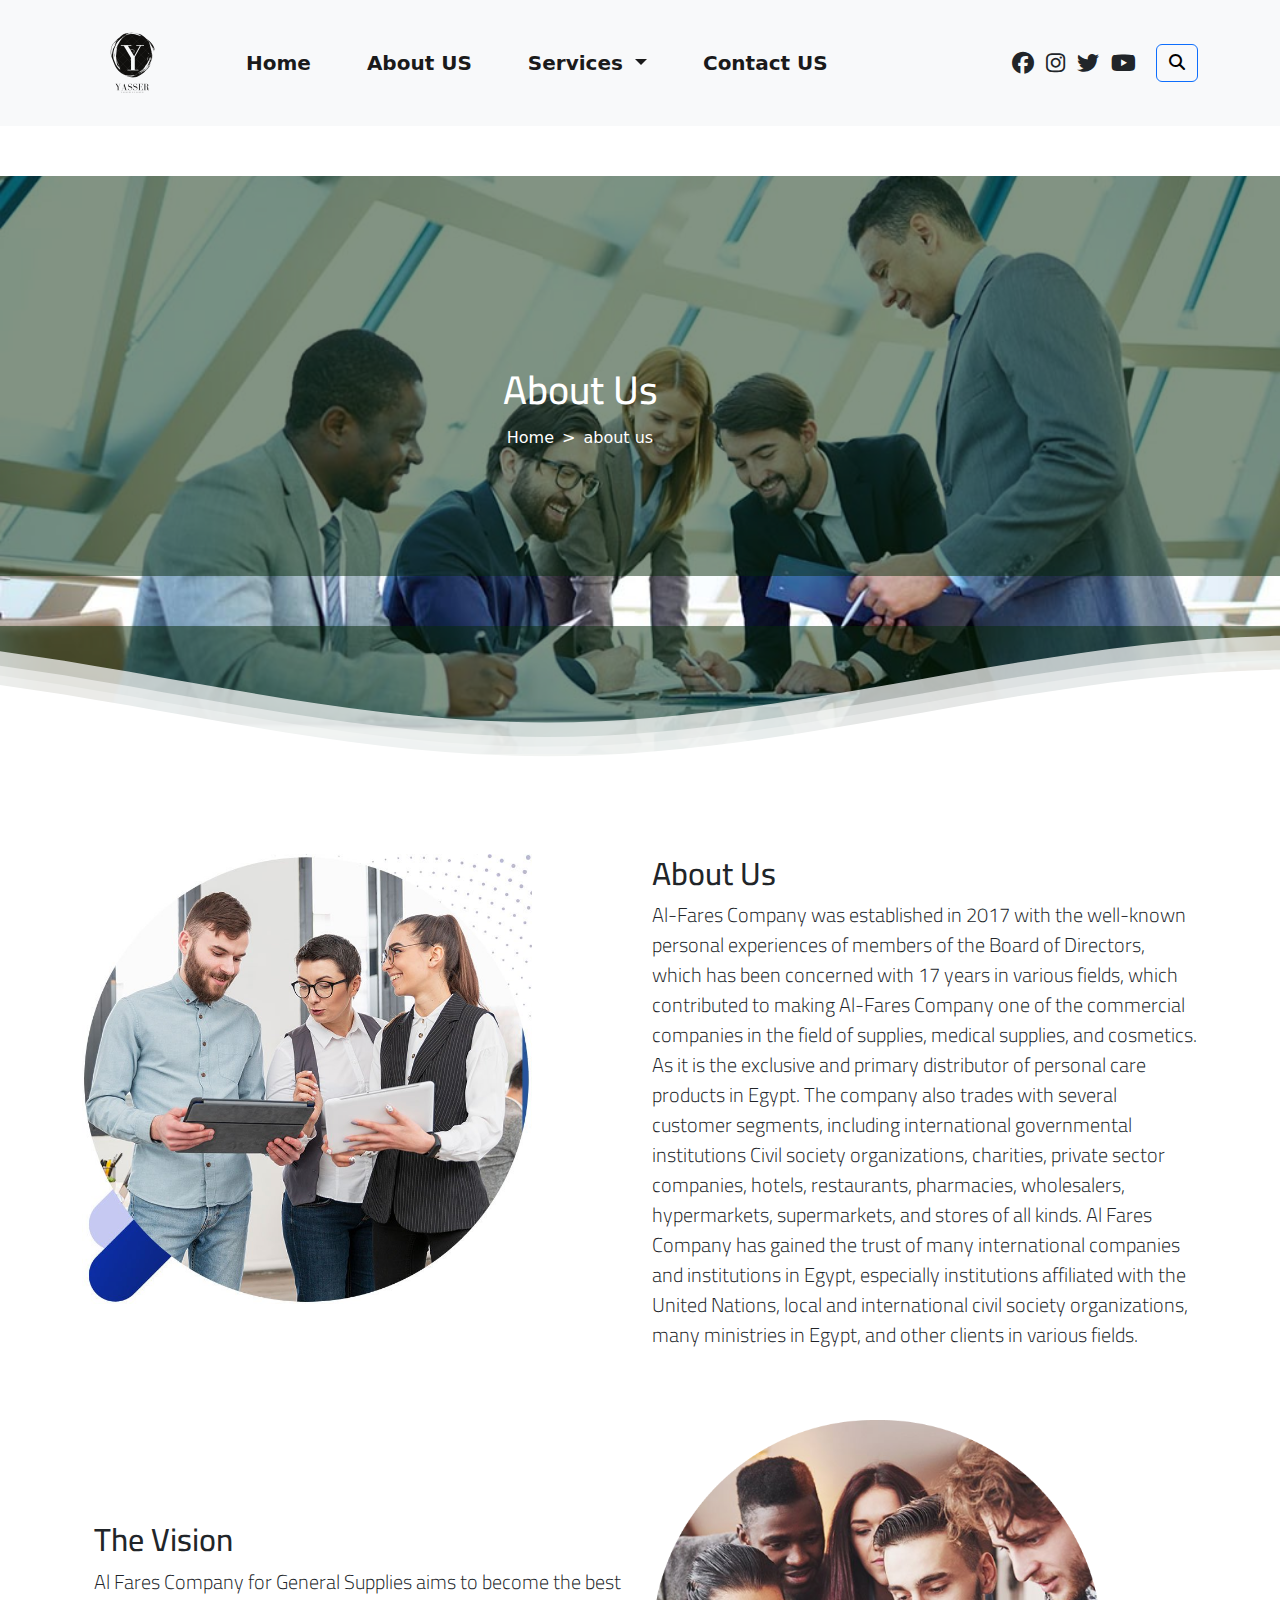
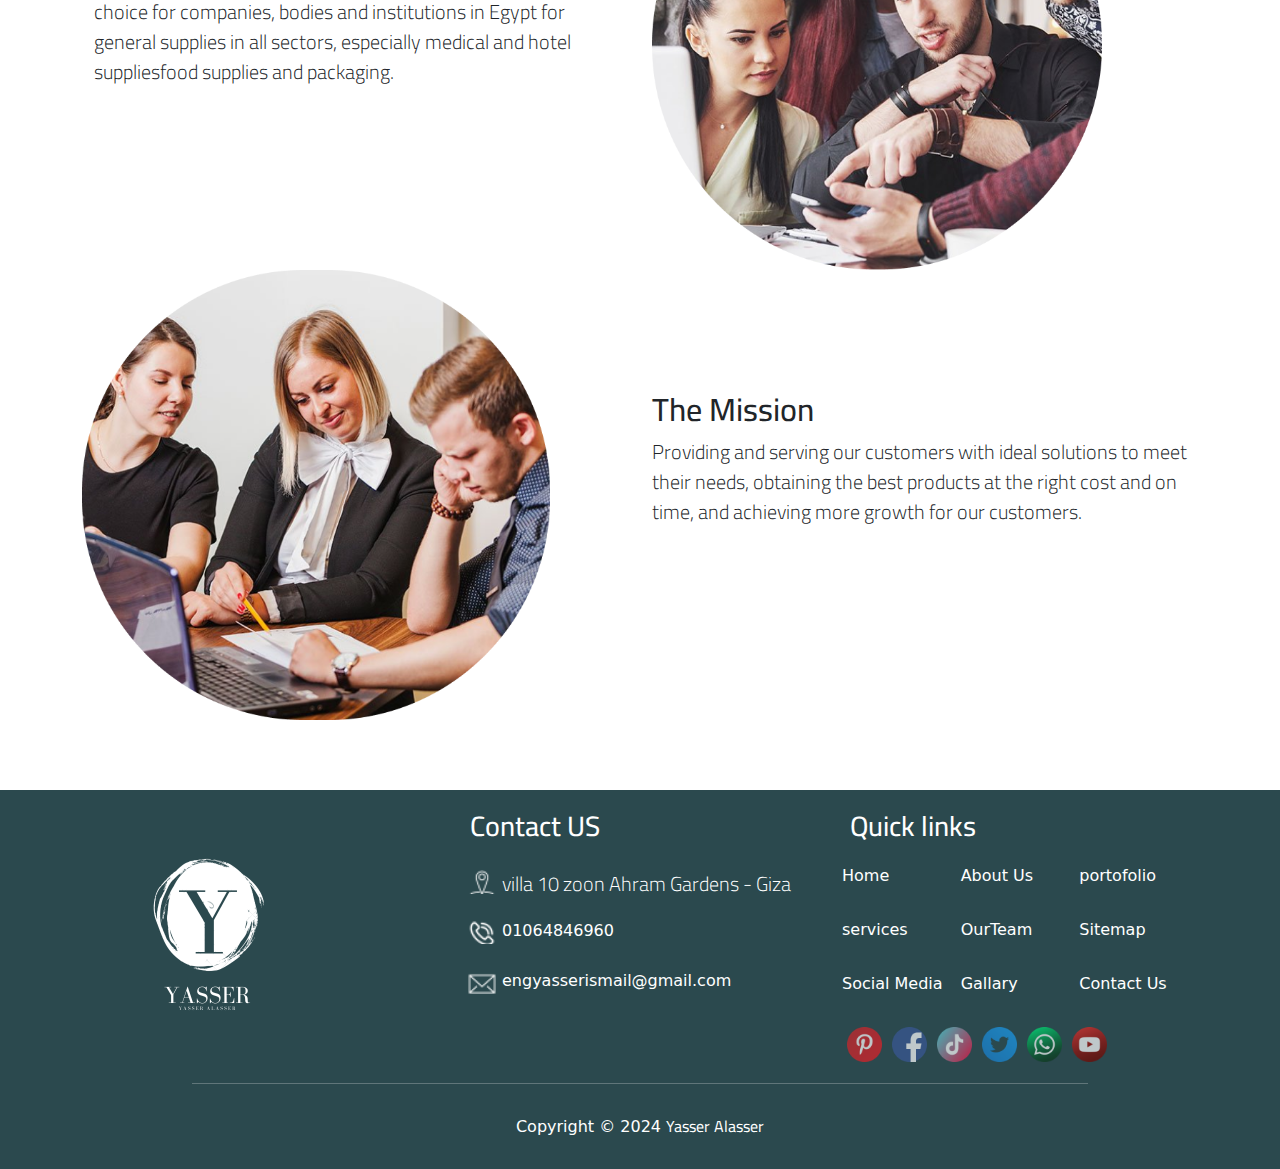
==== about.html @ b500fb58 "first commit" ====
<!DOCTYPE html>
<html lang="en">
<head>
    <meta charset="UTF-8">
    <meta http-equiv="X-UA-Compatible" content="IE=edge">
    <meta name="viewport" content="width=device-width, initial-scale=1.0">
    <title>Document</title>
    <link rel="stylesheet" href="css/bootstrap.css">
    <link rel="stylesheet" href="css/all.min.css">
    
    <link rel="stylesheet" href="css/yasser5.css">
    <link rel="stylesheet" href="css/hover.css">
    <link rel="stylesheet" href="css/animate.css">
    <link rel="stylesheet" href="css/pages.css">
    <link
    rel="stylesheet"
    href="https://cdnjs.cloudflare.com/ajax/libs/animate.css/4.1.1/animate.min.css"
  />
    <link rel="preconnect" href="https://fonts.googleapis.com">
<link rel="preconnect" href="https://fonts.gstatic.com" crossorigin>
<link rel="stylesheet" href="https://fonts.googleapis.com/css2?family=Cairo:wght@200;300;400;500;600;700;800;900&family=Work+Sans:ital,wght@0,300;0,400;0,600;0,700;0,800;1,200&display=swap" >
    <!-- <script src="js/html5shiv.min.js"></script>
    <script src="js/respond.min.js"></script>
   -->
   <!-- 3 link important -->
   <link href="https://cdn.jsdelivr.net/npm/bootstrap@5.0.2/dist/css/bootstrap.min.css" rel="stylesheet" integrity="sha384-EVSTQN3/azprG1Anm3QDgpJLIm9Nao0Yz1ztcQTwFspd3yD65VohhpuuCOmLASjC" crossorigin="anonymous">

    <script src="https://cdn.jsdelivr.net/npm/@popperjs/core@2.9.2/dist/umd/popper.min.js" integrity="sha384-IQsoLXl5PILFhosVNubq5LC7Qb9DXgDA9i+tQ8Zj3iwWAwPtgFTxbJ8NT4GN1R8p" crossorigin="anonymous"></script>

    <script src="https://cdn.jsdelivr.net/npm/bootstrap@5.0.2/dist/js/bootstrap.min.js" integrity="sha384-cVKIPhGWiC2Al4u+LWgxfKTRIcfu0JTxR+EQDz/bgldoEyl4H0zUF0QKbrJ0EcQF" crossorigin="anonymous"></script>
    <script src="https://cdn.jsdelivr.net/npm/bootstrap@5.1.1/dist/js/bootstrap.bundle.min.js" integrity="sha384-/bQdsTh/da6pkI1MST/rWKFNjaCP5gBSY4sEBT38Q/9RBh9AH40zEOg7Hlq2THRZ" crossorigin="anonymous"></script>    

    

</head>
<body>
    <!-- first navbar -->
    <nav class="navbar navbar-expand-lg bg-body-tertiary">
        <div class="container">
          <a class="navbar-brand grow-shadow" href="#"><img class="logo" src="./images/Yasser2.png " width="100px" height="`100px"></a>
          <button class="navbar-toggler" type="button" data-bs-toggle="collapse" data-bs-target="#navbarSupportedContent" aria-controls="navbarSupportedContent" aria-expanded="false" aria-label="Toggle navigation">
            <span class="navbar-toggler-icon"></span>
          </button>
          <div class="collapse navbar-collapse " id="navbarSupportedContent">
            <ul class="navbar-nav me-auto mb-2 mb-lg-0 ">
              <li class="nav-item">
                <a class="nav-link "  href="index.html">Home</a>
              </li>
              <li class="nav-item">
                <a class="nav-link active" aria-current="page" href="about.html">About US</a>
              </li>
              <li class="nav-item dropdown">
                <a class="nav-link dropdown-toggle" href="#" role="button" data-bs-toggle="dropdown" aria-expanded="true">
                Services
                </a>
                <ul class="dropdown-menu">
                  <li><a class="dropdown-item" href="services.html">Printing services</a></li>
                  <li><a class="dropdown-item" href="services1.html">Advertising Solutions</a></li>
                  <!-- <li><hr class="dropdown-divider"></li> -->
                  <li><a class="dropdown-item" href="services2.html">General Supplies</a></li>
                  <li><a class="dropdown-item" href="services3.html">Websites development</a></li>
                </ul>
              </li>
              <li class="nav-item">
                <a class="nav-link" href="contact.html">Contact US</a>
              </li>
            </ul>
            <!-- <ul class="social-media">
              <li></li>

            </ul> -->
            <div class="social-media " >
              <i class="fa-brands fa-facebook"></i>
               <i class="fa-brands fa-instagram"></i>
               <i class="fa-brands fa-twitter"></i>
               <i class="fa-brands fa-youtube"></i>
               
            </div>

           



            <!-- <form class="d-flex" role="search">
              <input class="form-control me-2" type="search" placeholder="Search" aria-label="Search">
              <button class="btn btn-outline-success" type="submit">Search</button>
            </form> -->
            <button class="btn btn-outline-primary" type="submit"><a href=""><i class="fa-solid fa-magnifying-glass"></i></a></button>
          </div>
        </div>
      </nav>
    <!-- end navbar -->
    <!--start breadcramp -->
   
    <nav class="about-us" style="--bs-breadcrumb-divider: '>';" aria-label="breadcrumb">
        <div class="about">
        <div class="container ">
            <div class="row">
               
                   
        <ol class="breadcrumb justify-content-center" style="color:#fff; text-decoration:none">
          <li class="breadcrumb-item" style="color:#fff; text-decoration:none"><a href="index.html">Home</a></li>
          <li class="breadcrumb-item active   " aria-current="page" style="color:#fff">about us</li>
        </ol>
      
            <div class="about2 text-center">
            <h1>About Us</h1>
         
        </div>
    </div></div></div>
   
      </div>
      <div style="position: relative; z-index: 2;">
        <svg class="waves" xmlns="http://www.w3.org/2000/svg" xmlns:xlink="http://www.w3.org/1999/xlink"
        viewBox="0 24 150 28" preserveAspectRatio="none" shape-rendering="auto">
        <defs>
        <path id="gentle-wave" d="M-160 44c30 0 58-18 88-18s 58 18 88 18 58-18 88-18 58 18 88 18 v44h-352z" />
        </defs>
        <g class="parallax">
        <use xlink:href="#gentle-wave" x="48" y="0" fill="rgba(255,255,255,0.7" />
        <use xlink:href="#gentle-wave" x="48" y="3" fill="rgba(255,255,255,0.5)" />
        <use xlink:href="#gentle-wave" x="48" y="5" fill="rgba(255,255,255,0.3)" />
        <use xlink:href="#gentle-wave" x="48" y="7" fill="#fff" />
        </g>
        </svg></div>
      
      </nav>
      
    <!-- end bradcramp -->


      <!-- start about -->
      <!--  start section 1 -->
      <section class="About">
      <div class="container ">
        
            <div class="row">
              
            <div class="col-md-6 col-sm-12  " >
                <img class="image1" src="images/wordpress21.jpg" height="450px" min-width="450px">
            </div>
           
        <div class="col-md-6 col-sm-12">
          <div class="about1"> 
                 <h2>About Us</h2>
            <P class="lead">Al-Fares Company was established in 2017 with the well-known personal experiences of members of the Board of Directors, which has been concerned with 17 years in various fields, which contributed to making Al-Fares Company one of the commercial companies in the field of supplies, medical supplies, and cosmetics. As it is the exclusive and primary distributor of personal care products in Egypt. The company also trades with several customer segments, including international governmental institutions
                Civil society organizations, charities, private sector companies, hotels, restaurants, pharmacies, wholesalers, hypermarkets, supermarkets, and stores of all kinds.
                Al Fares Company has gained the trust of many international companies and institutions in Egypt, especially institutions affiliated with the United Nations, local and international civil society organizations, many ministries in Egypt, and other clients in various fields.</P>
            
          

        </div>

      </div>
      <div></div>
      <!-- end section1 -->
      <!-- start section2 -->
      <div class="section">
      <div class="container ">
        <div class="row">
            <div class="col-md-6 col-sm-12" >
              <div class="vision">
            <h2>The Vision</h2>
           <p class="lead">Al Fares Company for General Supplies aims to become the best choice for companies, bodies and institutions in Egypt for general supplies in all sectors, especially medical and hotel suppliesfood supplies and packaging.</p>

        </div>
      </div>
        <div class="col-md-6 col-sm-12" >
            <img class="images3" src="images/wordpress22.jpg" height="450px" width="450px">

        </div>


      </div></div>
    </div>
         <!-- end section2 -->
         <!-- start section3 -->

      <div class="container " style="margin-bottom:70px">
        <div class="row">
            <div class="col-md-6 col-sm-12">
                <img class="images3" src="images/wordpress23.jpg" height="450px" >
            </div>

            <div class="col-md-6 col-sm-12">
              <div class="mission">
                <h2>The Mission</h2>
                <p class="lead">Providing and serving our customers with ideal solutions to meet their needs, obtaining the best products at the right cost and on time, and achieving more growth for our customers.</p>

            </div></div>
        </div>


      </div>
    </section>
      <!-- end section3 -->
   
   
      <!-- end about -->

    <!-- start footer -->
 <section class="footer">
    <div class="container">
      <div class="row">
       <div class="col-md-4">
       <div><img src="images/yasser1 1.png " class="img-responsive center-block " style="width:250px;height:250px">
  
       </div>
  
       </div>
       <div class="col-md-4">
     <h3>Contact US</h3>
     <div class="media">
     <a class="pull-left" href="#"> <img  class="media-opject" src="images/small/location-1.png"></a>
     <div class="media-body">
      <p class="lead">villa 10 zoon Ahram Gardens - Giza</p>
  
     </div></div>
  
  
     <div class="media">
      <a class="pull-left" href="#"> <img  class="media-opject" src="images/small/location-2.png"></a>
      <div class="media-body">
      01064846960
   
      </div></div>
  
  
      <div class="media">
        <a class="pull-left" href="#"> <img  class="media-opject" src="images/small/location-3.png"></a>
        <div class="media-body">
         engyasserismail@gmail.com
        </div></div>
  
  
       </div>
       <div class="col-md-4">
        <h3>Quick links</h3>
        <ul class="list-unstyled three-columns">
         <a href="#"> <li>Home</li></a>
          <a href="#"><li>About Us</li></a>
          <a href="#"><li> portofolio</li></a>
          <a href="#"><li> services</li></a>
          <a href="#"><li>OurTeam</li></a>
          <a href="#"><li>Sitemap</li></a>
          <a href="#">  <li>Social Media</li></a>
          <a href="#"><li>Gallary</li></a>
          <a href="#"><li>Contact Us</li></a>   </ul>
          <ul class="list-unstyled list-social">
            <li><img src="images/social icon/google-128 1 (1).png"></li>
            <li><img src="images/social icon/google-128 1 (2).png"></li>
            <li><img src="images/social icon/google-128 1 (3).png"></li>
            <li><img src="images/social icon/google-128 1 (4).png"></li>
            <li><img src="images/social icon/google-128 1 (5).png"></li>
            <li><img src="images/social icon/google-128 1 (6).png"></li>
            
  
       
          
          
          
          
        
          
          
  
        </ul>
        
  
       </div>
       
      </div>
      
  
    </div>
    <hr class="hrr "  size="3" style="width:70%; color:#ffffff; margin:auto" >
    <div class="Copyright  text-center"> 
      Copyright &copy; 2024 <span>Yasser Alasser</span>
  </div>
  
   </section>

   <!-- end footer -->
  
    
  
    

  



   
   









































       











   
   
    <!-- <script src="js/popper.min.js"></script> -->
    <script src="js/jquery-3.7.1.min.js"></script>
    
    <script src="js/bootstrap.js"></script>
    <script src="js/yasser5.js"></script>
    <script src="js/wow.min.js"></script>
    <script src="js/jquery.nicescroll.min.js"></script>
    <script>new WOW().init();</script>
</body>
</html>
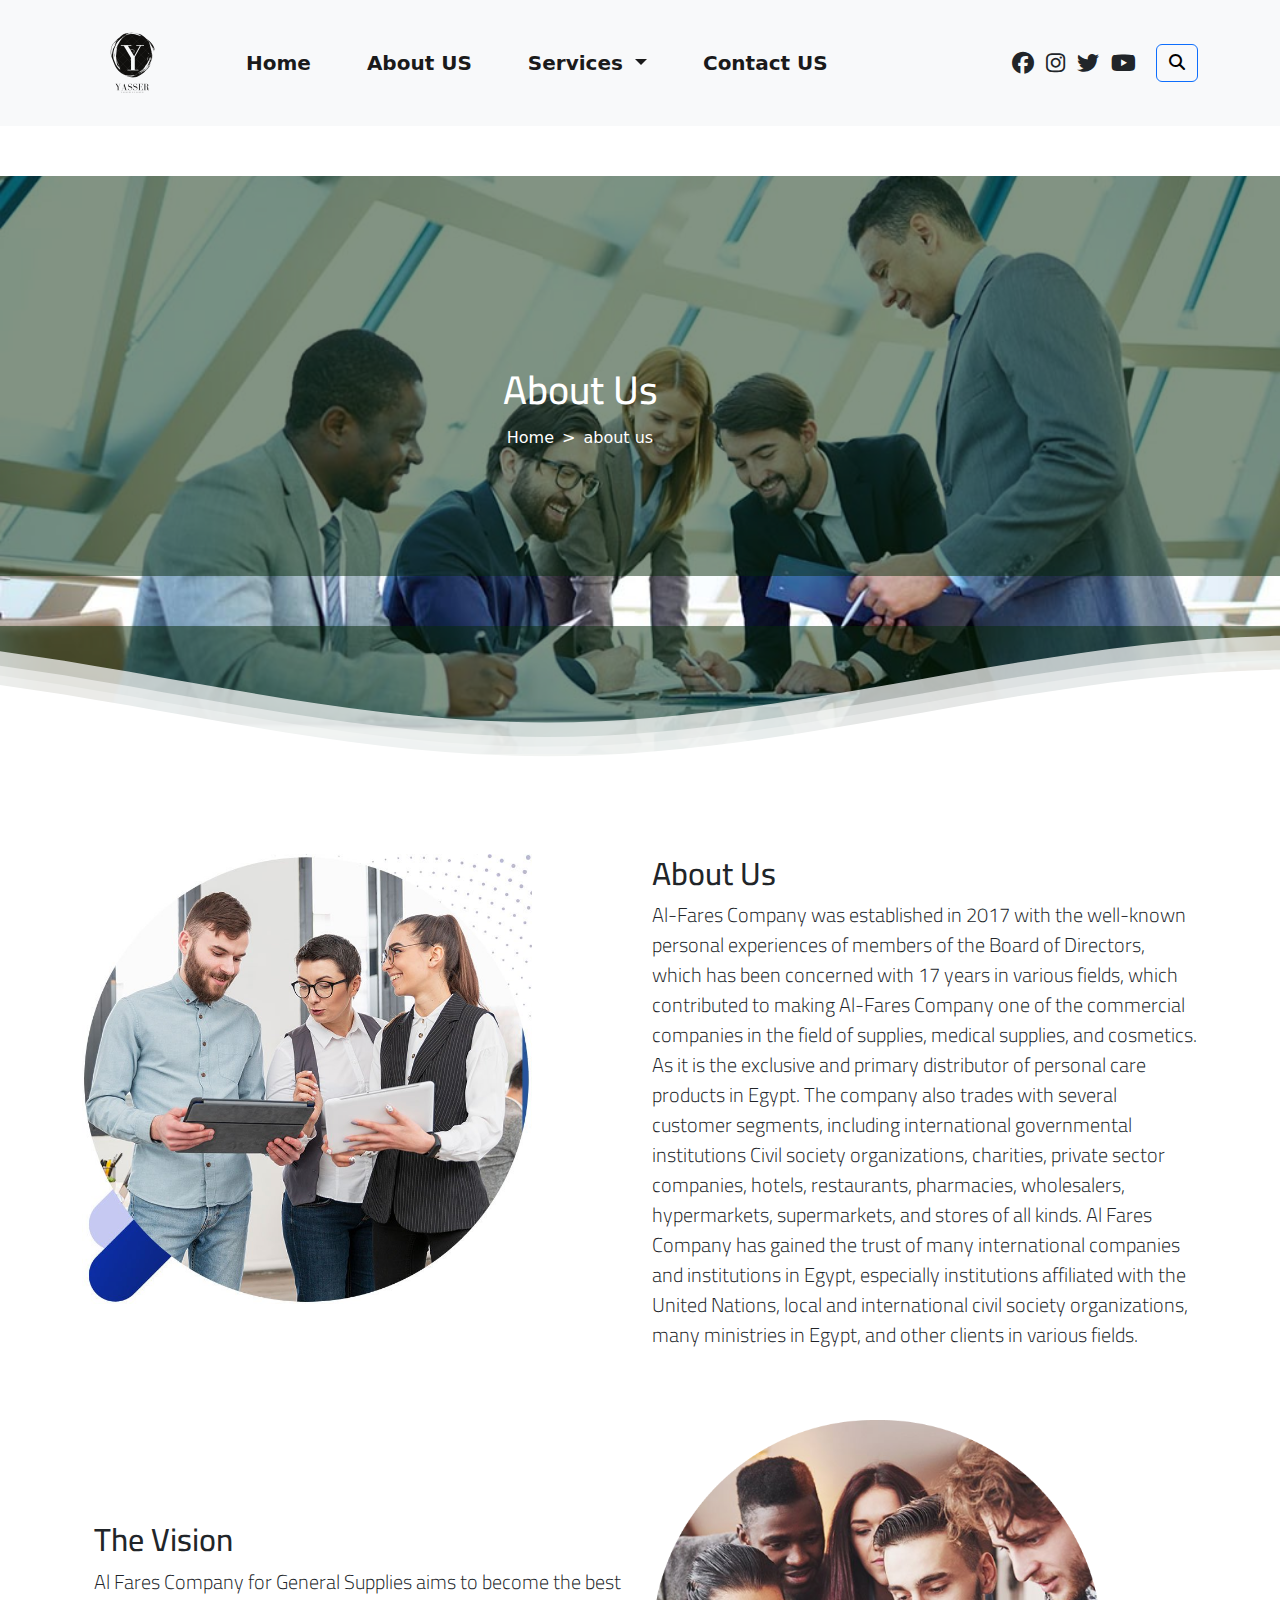
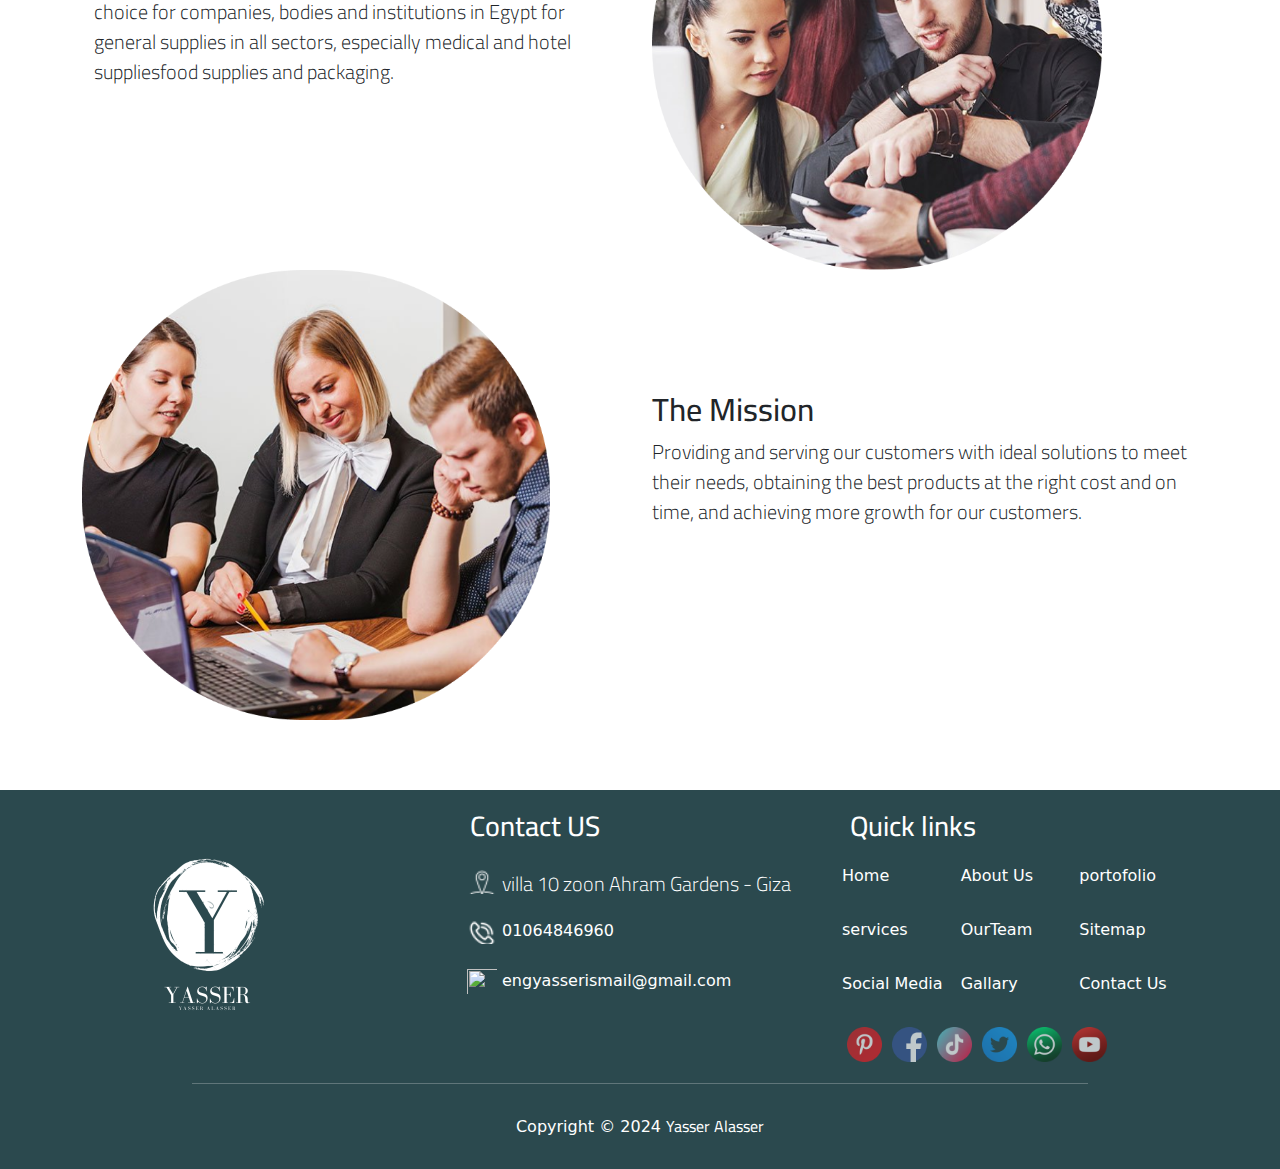
==== commit 317088e6: "third3" ====
--- a/about.html
+++ b/about.html
@@ -211,7 +211,7 @@
        <div class="col-md-4">
      <h3>Contact US</h3>
      <div class="media">
-     <a class="pull-left" href="#"> <img  class="media-opject" src="images/small/location-1.png"></a>
+     <a class="pull-left" href="#"> <img  class="media-opject" src="./images/small/location-1.png"></a>
      <div class="media-body">
       <p class="lead">villa 10 zoon Ahram Gardens - Giza</p>
   
@@ -219,7 +219,7 @@
   
   
      <div class="media">
-      <a class="pull-left" href="#"> <img  class="media-opject" src="images/small/location-2.png"></a>
+      <a class="pull-left" href="#"> <img  class="media-opject" src="./images/small/location-2.png"></a>
       <div class="media-body">
       01064846960
    
@@ -227,7 +227,7 @@
   
   
       <div class="media">
-        <a class="pull-left" href="#"> <img  class="media-opject" src="images/small/location-3.png"></a>
+        <a class="pull-left" href="#"> <img  class="media-opject" src="./images/"></a>
         <div class="media-body">
          engyasserismail@gmail.com
         </div></div>
@@ -247,12 +247,12 @@
           <a href="#"><li>Gallary</li></a>
           <a href="#"><li>Contact Us</li></a>   </ul>
           <ul class="list-unstyled list-social">
-            <li><img src="images/social icon/google-128 1 (1).png"></li>
-            <li><img src="images/social icon/google-128 1 (2).png"></li>
-            <li><img src="images/social icon/google-128 1 (3).png"></li>
-            <li><img src="images/social icon/google-128 1 (4).png"></li>
-            <li><img src="images/social icon/google-128 1 (5).png"></li>
-            <li><img src="images/social icon/google-128 1 (6).png"></li>
+            <li><img src="./images/social icon/google-128 1 (1).png"></li>
+            <li><img src="./images/social icon/google-128 1 (2).png"></li>
+            <li><img src="./images/social icon/google-128 1 (3).png"></li>
+            <li><img src="./images/social icon/google-128 1 (4).png"></li>
+            <li><img src="./images/social icon/google-128 1 (5).png"></li>
+            <li><img src="./images/social icon/google-128 1 (6).png"></li>
             
   
        
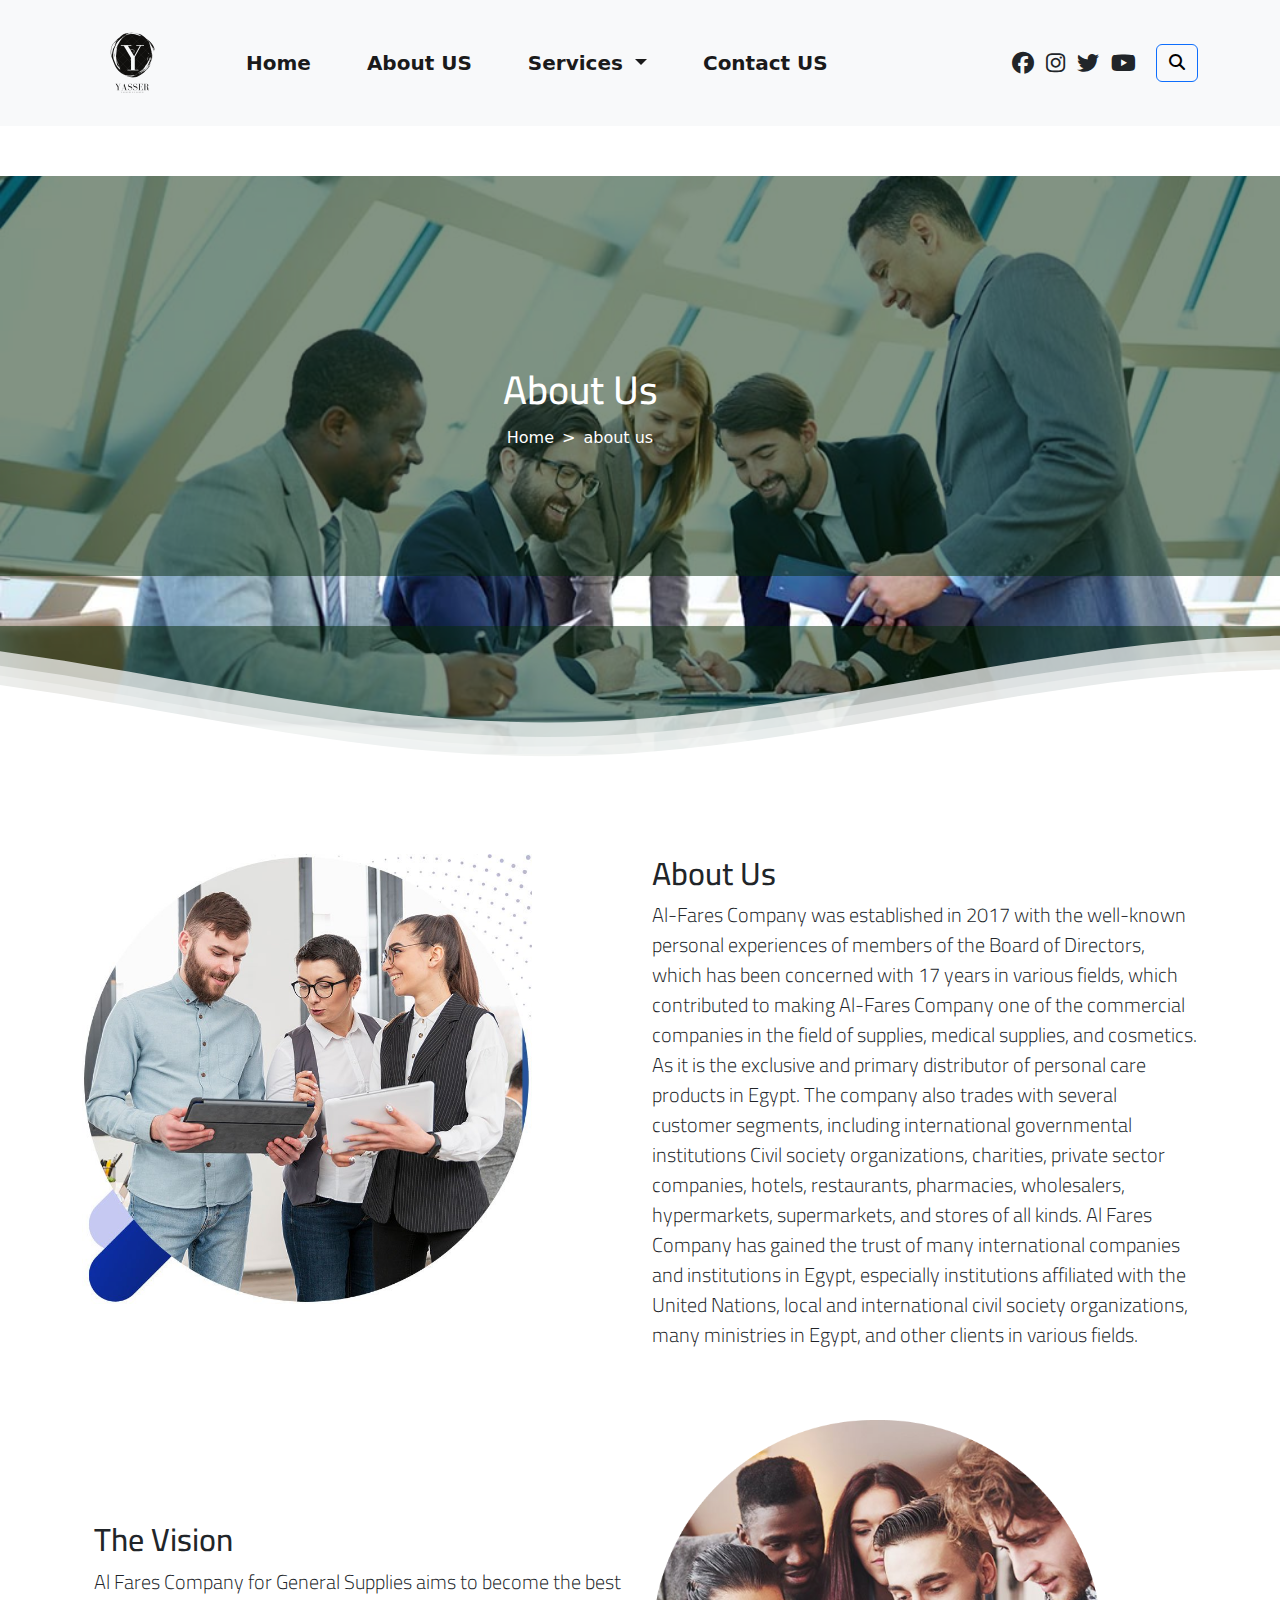
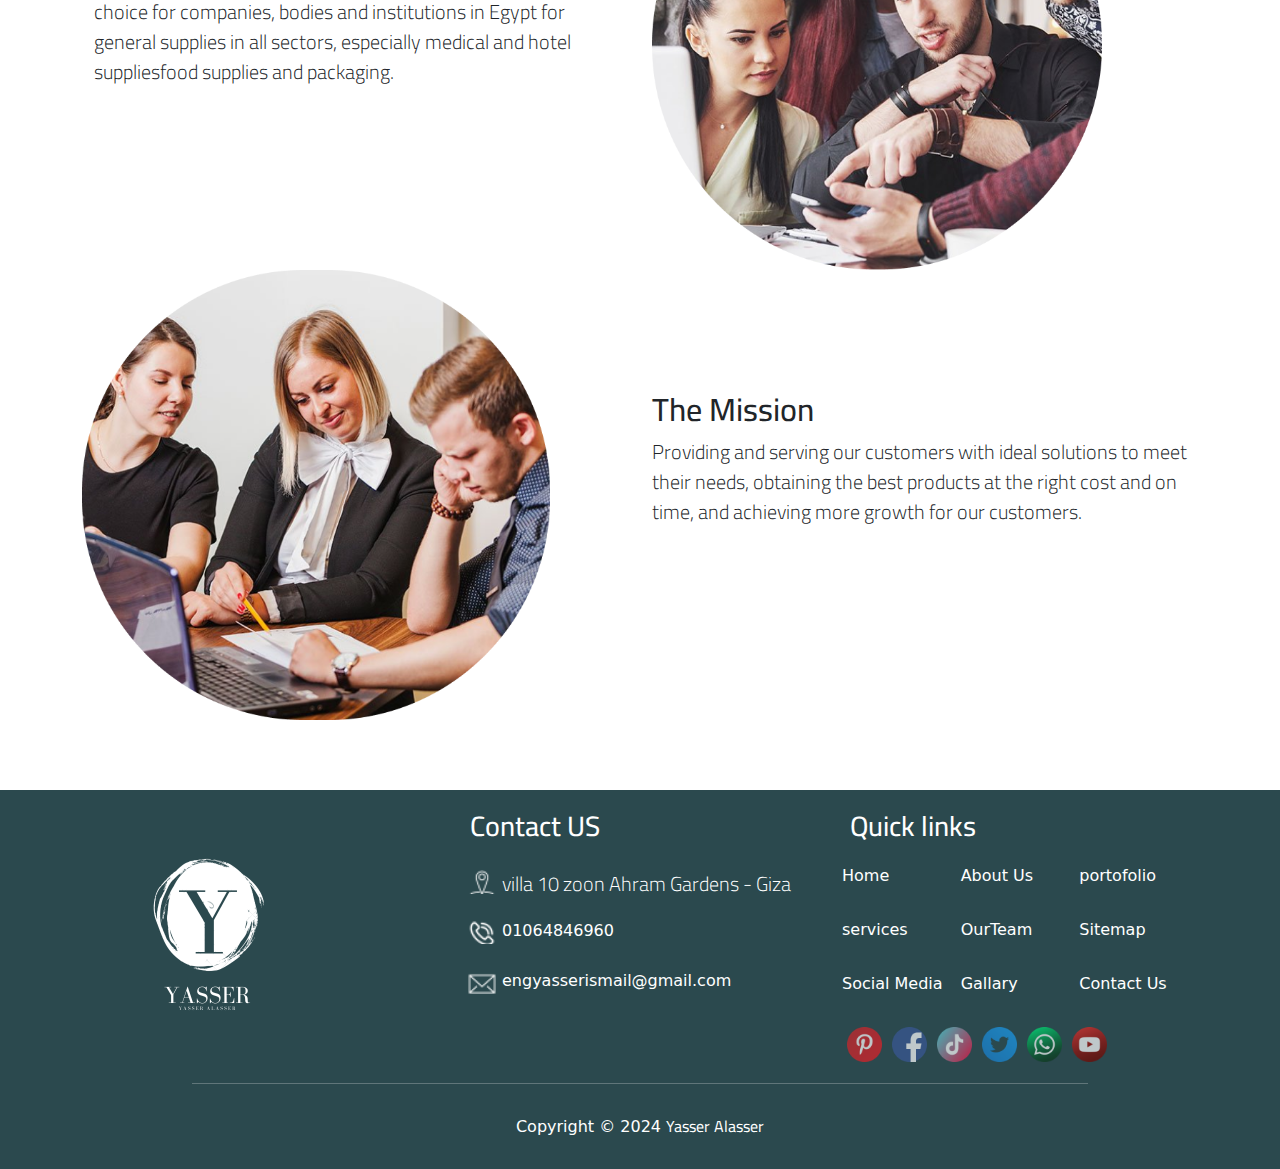
==== commit 34aff8a6: "thrid5" ====
--- a/about.html
+++ b/about.html
@@ -227,7 +227,7 @@
   
   
       <div class="media">
-        <a class="pull-left" href="#"> <img  class="media-opject" src="./images/"></a>
+        <a class="pull-left" href="#"> <img  class="media-opject" src="./images/small/location-3.png"></a>
         <div class="media-body">
          engyasserismail@gmail.com
         </div></div>
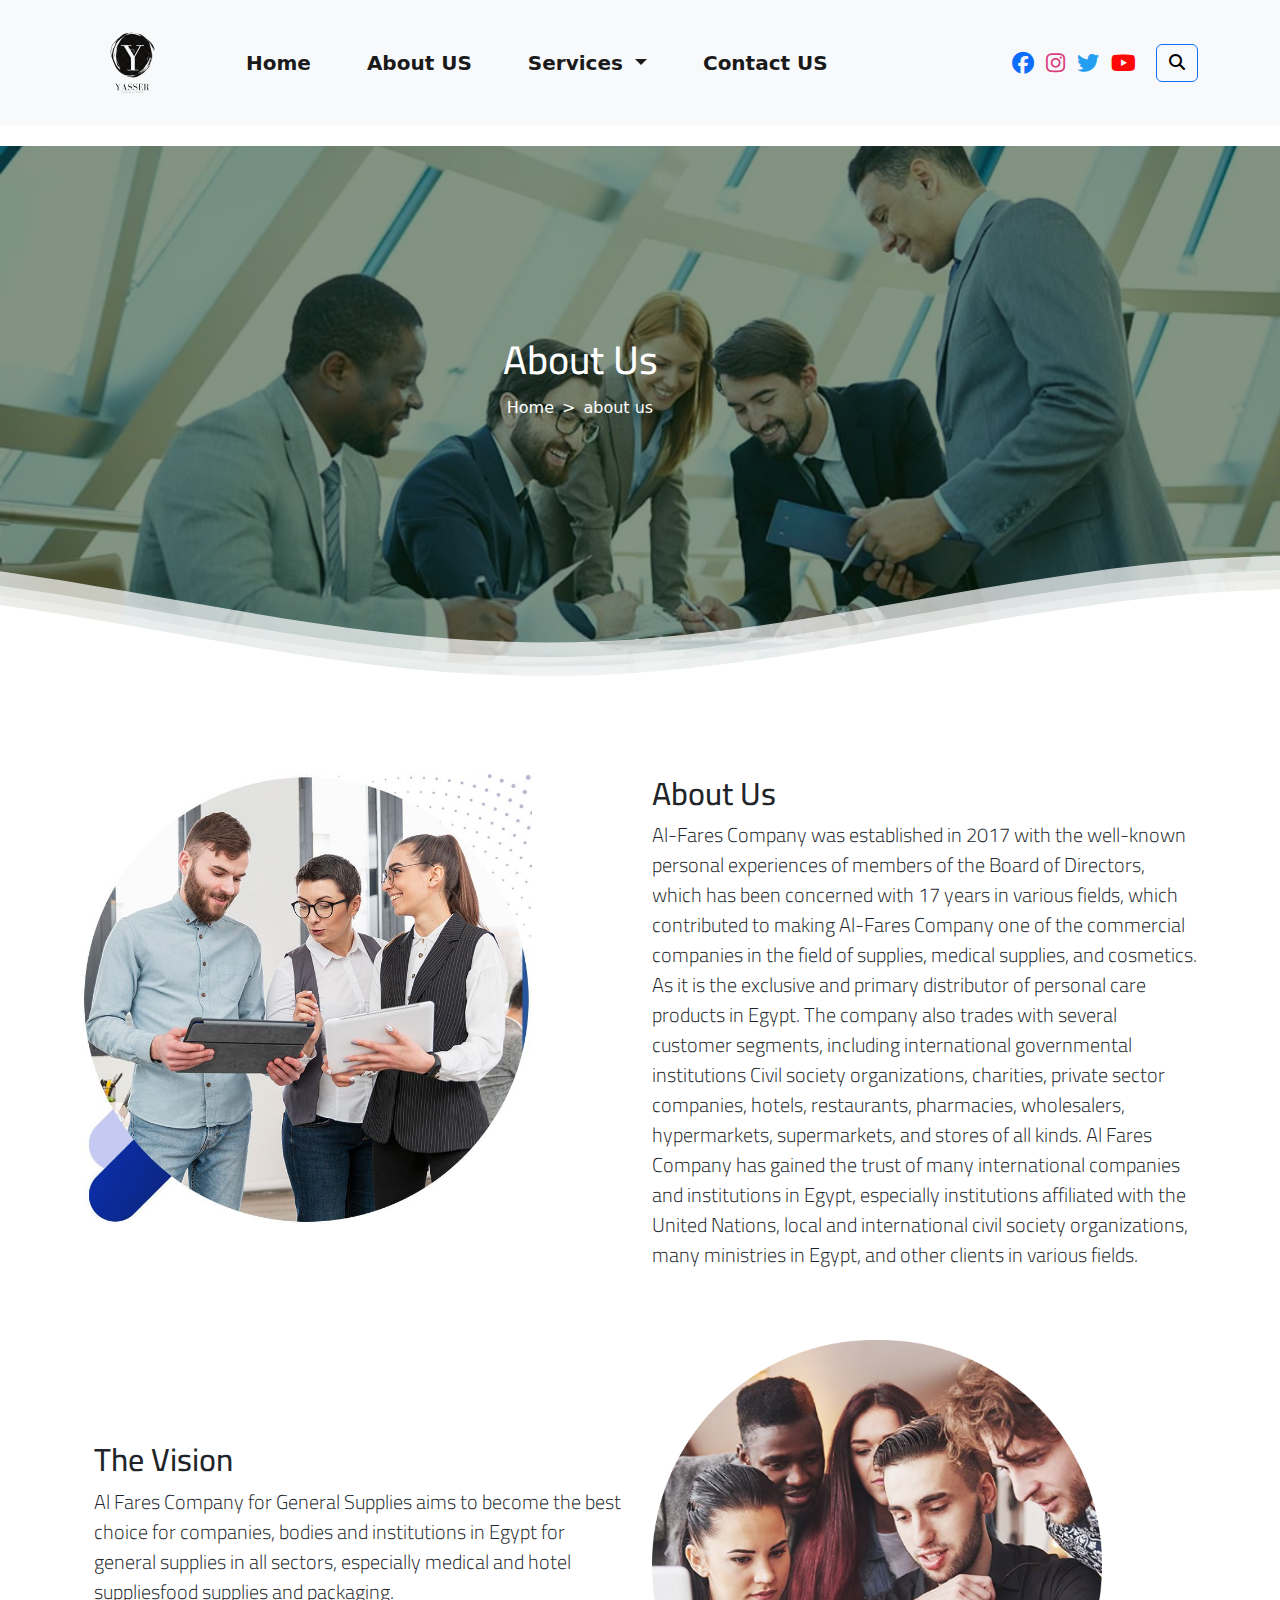
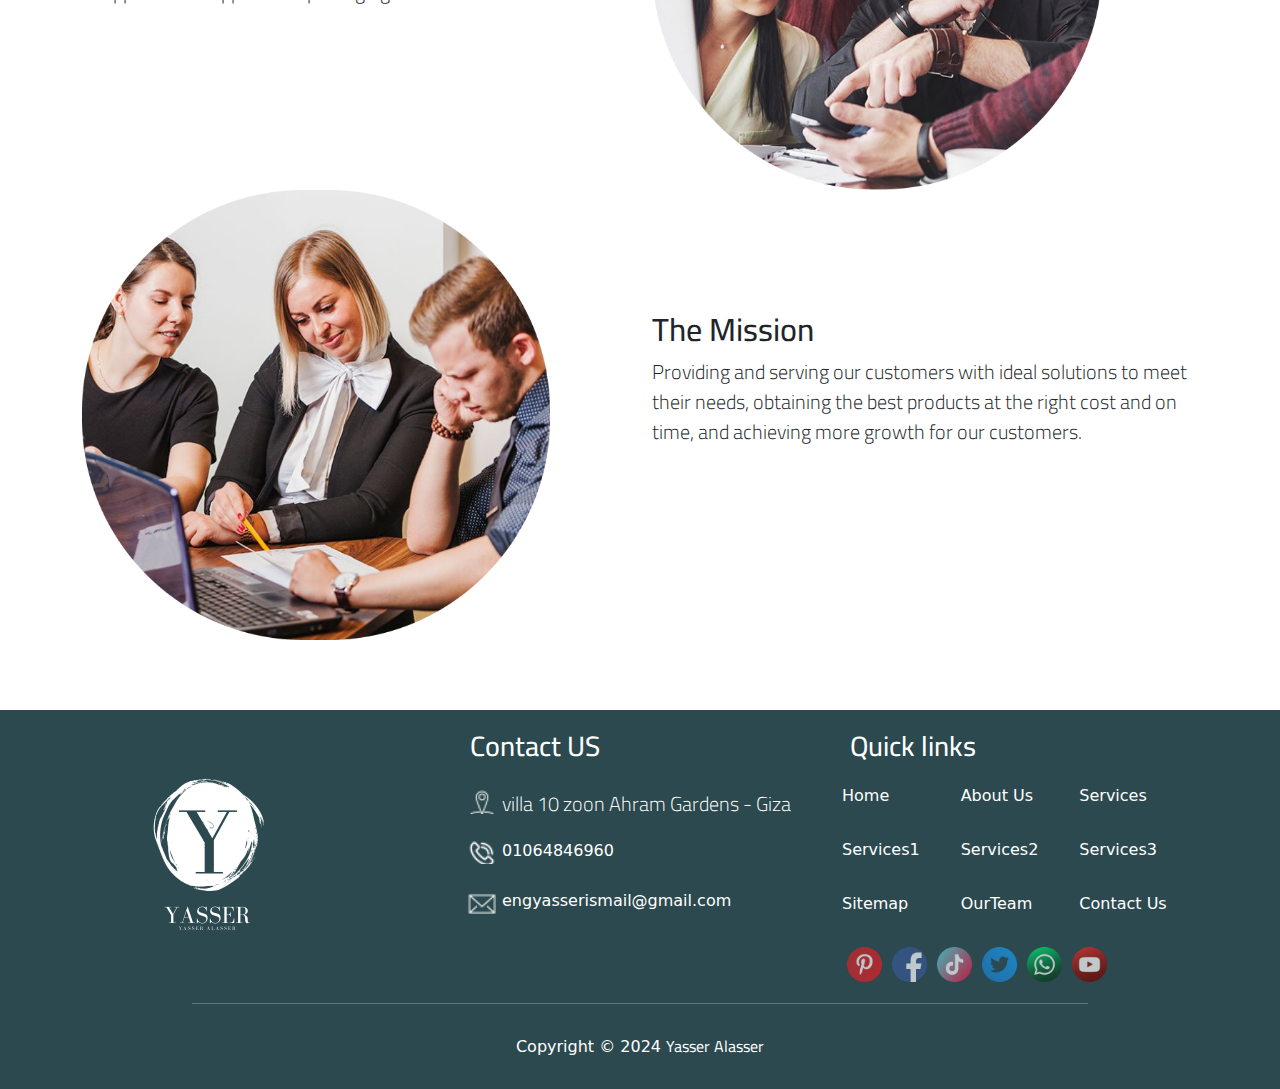
==== commit b025695b: "adding" ====
--- a/about.html
+++ b/about.html
@@ -65,26 +65,22 @@
                 <a class="nav-link" href="contact.html">Contact US</a>
               </li>
             </ul>
-            <!-- <ul class="social-media">
+            <ul class="social-media">
               <li></li>
 
-            </ul> -->
+            </ul> 
             <div class="social-media " >
-              <i class="fa-brands fa-facebook"></i>
-               <i class="fa-brands fa-instagram"></i>
-               <i class="fa-brands fa-twitter"></i>
-               <i class="fa-brands fa-youtube"></i>
+              <a href="https://www.facebook.com" target="_blank"><i class="fa-brands fa-facebook"></i></a>
+              <a href="https://www.instagram.com" target="_blank" style="color:#DB407E"><i class="fa-brands fa-instagram"></i></a>
+              <a href="https://www.twitter.com" target="_blank" style="color:#249EF0"><i class="fa-brands fa-twitter"></i></a>
+              <a href="https://www.youtube.com" target="_blank " style="color:#FF0808"><i class="fa-brands fa-youtube"></i></a>
                
             </div>
-
            
 
 
 
-            <!-- <form class="d-flex" role="search">
-              <input class="form-control me-2" type="search" placeholder="Search" aria-label="Search">
-              <button class="btn btn-outline-success" type="submit">Search</button>
-            </form> -->
+            
             <button class="btn btn-outline-primary" type="submit"><a href=""><i class="fa-solid fa-magnifying-glass"></i></a></button>
           </div>
         </div>
@@ -209,70 +205,73 @@
   
        </div>
        <div class="col-md-4">
-     <h3>Contact US</h3>
-     <div class="media">
-     <a class="pull-left" href="#"> <img  class="media-opject" src="./images/small/location-1.png"></a>
-     <div class="media-body">
-      <p class="lead">villa 10 zoon Ahram Gardens - Giza</p>
-  
-     </div></div>
-  
-  
-     <div class="media">
-      <a class="pull-left" href="#"> <img  class="media-opject" src="./images/small/location-2.png"></a>
-      <div class="media-body">
-      01064846960
-   
-      </div></div>
-  
-  
-      <div class="media">
-        <a class="pull-left" href="#"> <img  class="media-opject" src="./images/small/location-3.png"></a>
+        <h3>Contact US</h3>
+        <div class="media">
+        <a class="pull-left" href="#"> <img  class="media-opject" src="./images/small/location-1.png"></a>
         <div class="media-body">
-         engyasserismail@gmail.com
+         <p class="lead">villa 10 zoon Ahram Gardens - Giza</p>
+     
         </div></div>
-  
-  
+     
+     
+        <div class="media">
+         <a class="pull-left" href="tel:01064846960"> <img  class="media-opject" src="./images/small/location-2.png"></a>
+         <div class="media-body">
+        <a href="tel:01064846960" style="text-decoration:none;color:#fff">01064846960</a> 
+      
+         </div></div>
+     
+     
+         <div class="media">
+           <a class="pull-left" href="#" > <img  class="media-opject" src="./images/small/location-3.png" ></a>
+           <div class="media-body">
+            
+            <a href="mailto:engyasserismail@gmail.com" style="text-decoration:none;color:#fff">engyasserismail@gmail.com</a> 
+            
+           </div>
+         </div>
+     
+     
+          </div>
+          <div class="col-md-4">
+           <h3>Quick links</h3>
+           <ul class="list-unstyled three-columns">
+            <a href="index.html"> <li>Home</li></a>
+             <a href="about.html"><li>About Us</li></a>
+             <a href="services.html"><li> Services</li></a>
+             <a href="services1.html"><li> Services1</li></a>
+             <a href="services2.html"><li>Services2</li></a>
+             <a href="services3.html">  <li>Services3</li></a>
+             <a href="contact.html"><li>Sitemap</li></a>
+             <a href="#our team"><li>OurTeam</li></a>
+             <a href="contact.html"><li>Contact Us</li></a>   </ul>
+             <ul class="list-unstyled list-social">
+              <a href="https://www.pinterest.com" target="_blank"> <li><img src="./images/social icon/google-128 1 (1).png"></li></a>
+              <a href="https://www.Facebook.com" target="_blank"> <li><img src="./images/social icon/google-128 1 (2).png"></li></a>  
+               <a href="https://www.Tiktok.com" target="_blank"> <li><img src="./images/social icon/google-128 1 (3).png"></li></a>
+                 <a href="https://www.twitter.com" target="_blank"> <li><img src="./images/social icon/google-128 1 (4).png"></li></a>
+                   <a href="https://www.whatsapp.com" target="_blank"> <li><img src="./images/social icon/google-128 1 (5).png"></li></a>
+                     <a href="https://www.youtube.com" target="_blank"> <li><img src="./images/social icon/google-128 1 (6).png"></li></a>
+               
+     
+          
+             
+             
+             
+             
+           
+             
+             
+     
+           </ul>
+           
+     
+          </div>
+          
+         </div>
+         
+     
        </div>
-       <div class="col-md-4">
-        <h3>Quick links</h3>
-        <ul class="list-unstyled three-columns">
-         <a href="#"> <li>Home</li></a>
-          <a href="#"><li>About Us</li></a>
-          <a href="#"><li> portofolio</li></a>
-          <a href="#"><li> services</li></a>
-          <a href="#"><li>OurTeam</li></a>
-          <a href="#"><li>Sitemap</li></a>
-          <a href="#">  <li>Social Media</li></a>
-          <a href="#"><li>Gallary</li></a>
-          <a href="#"><li>Contact Us</li></a>   </ul>
-          <ul class="list-unstyled list-social">
-            <li><img src="./images/social icon/google-128 1 (1).png"></li>
-            <li><img src="./images/social icon/google-128 1 (2).png"></li>
-            <li><img src="./images/social icon/google-128 1 (3).png"></li>
-            <li><img src="./images/social icon/google-128 1 (4).png"></li>
-            <li><img src="./images/social icon/google-128 1 (5).png"></li>
-            <li><img src="./images/social icon/google-128 1 (6).png"></li>
-            
-  
-       
-          
-          
-          
-          
-        
-          
-          
-  
-        </ul>
-        
-  
-       </div>
-       
-      </div>
-      
-  
-    </div>
     <hr class="hrr "  size="3" style="width:70%; color:#ffffff; margin:auto" >
     <div class="Copyright  text-center"> 
       Copyright &copy; 2024 <span>Yasser Alasser</span>
--- a/css/yasser5.css
+++ b/css/yasser5.css
@@ -29,6 +29,10 @@
 .navbar navbar-expand-lg .collapse navbar-collapse li{
     padding-left:-40px
 }
+
+.social-media{
+    list-style-type:none
+}
 .btn-outline-light {
     color: #e4e4e4;
     border-color: #ffffff !important;
@@ -39,26 +43,7 @@
         color: #000  !important;
     }
    
-/* .navbar{
-    position:fixed;
-    z-index:9999;
-    width:100%
-} */
-
-
-
- /* .dropdown-menu :hover{padding-right:25px}
-.dropdown-item{
-    -webkit-transition:padding .5s ease;
-    -moz-transition:padding .5s ease;
-    -o-transition:padding .5s ease;
-    transition:padding .5s ease;
-} */
-/*  start carousel */
-
-/* #carouselExampleCaptions{
-    border-bottom-left-radius: 50%;
-} */
+
 #carouselExampleCaptions{
     position:relative;
     width:100%;
@@ -95,31 +80,52 @@
 
 
 
-/* .carousel-caption{margin-bottom:150px;} */
-
-    
-
-    
-    
-    /* .carousel-caption button {
-
-       margin-top:15px
-    }
-
-     #hp{padding-top:60px;
-    padding-right:10px}
-
-    .img{padding:30px } */
-
-
-    /* .carousel-item.active, .carousel-item -next, .carousel-item-prev {
-        display: block;
-        opacity: .6;
-        
-    } */
-    
+
     /* end carousel */
         @media (max-width:767px) {
+
+            .carousel-caption h3{
+                font-size:16px
+            }
+            .carousel-caption p{
+                font-size:14px
+            }
+            #carouselExampleCaptions{
+                position:relative;
+                width:100%;
+                height:200px;
+            }
+            .carousel-inner .carousel-item .img{
+                position:relative;
+                width:100%;
+                height:100vh;
+            
+            }
+            
+             .carousel-inner .carousel-caption {
+                position:absolute;
+                top:0;
+                left:0;
+                text-align:center;
+                background-color:rgba(0,0,0,.7);
+                width:100%;
+                height:100% ;
+                display:flex;
+                flex-wrap:wrap;
+                flex-direction:column;
+                justify-content: center;
+                align-items:center
+            }
+
+            .carousel-item .img{
+               background-size: cover;
+               background-position: center center;
+               background-repeat: no-repeat;
+            
+            }
+
+
+
             .img{height:250px;width:100%;
             padding-top:20px}
             .carousel-inner{max-height:220px}
--- a/css/pages.css
+++ b/css/pages.css
@@ -9,6 +9,10 @@
     
 
 }
+.about {
+    margin-top: 20px;
+    margin-bottom: 0px;
+}
 .about-us .about{
     background:rgba(5, 39, 8, 0.5);
     min-height:400px;
